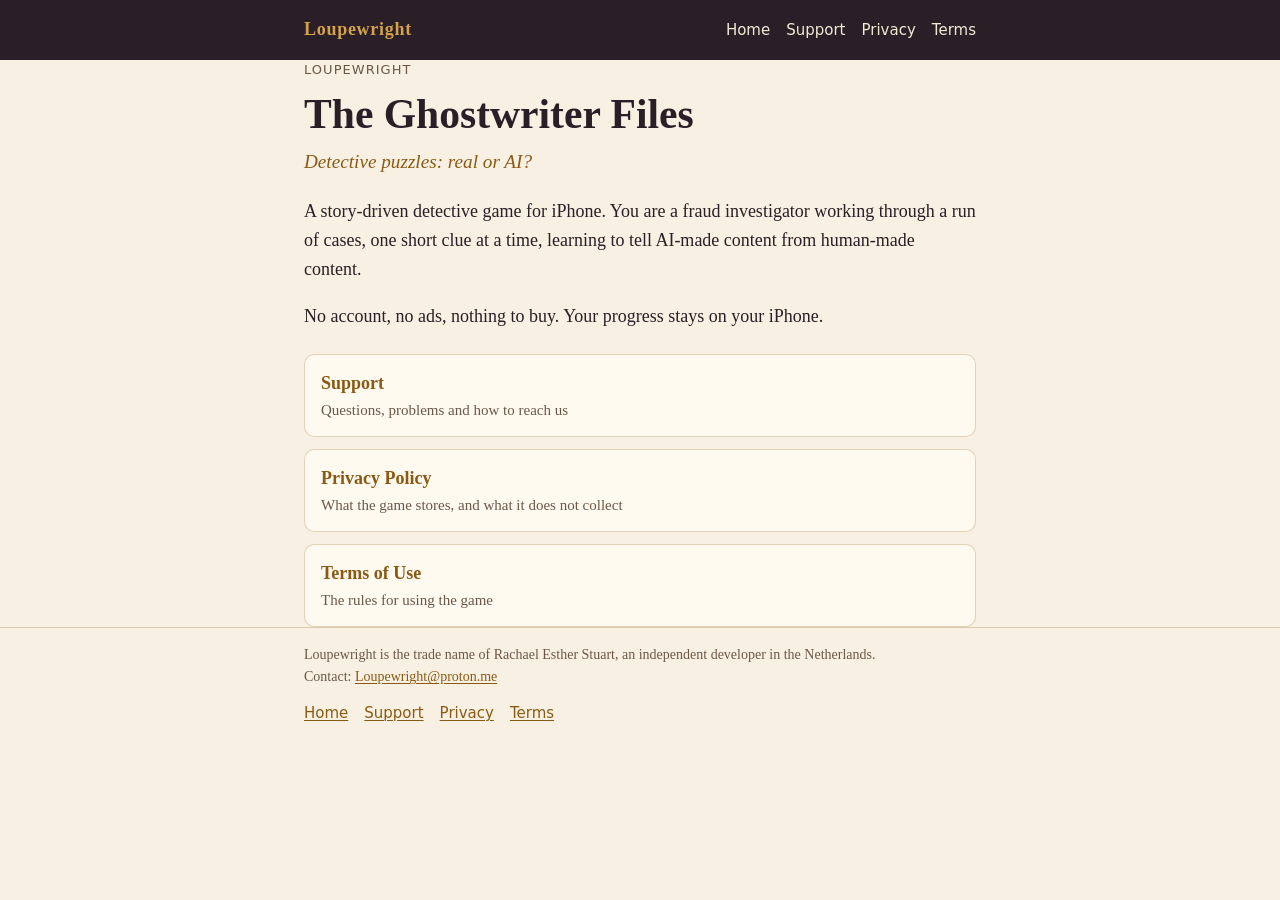
==== index.html @ 8253a8ee "Add The Ghostwriter Files pages: privacy, support, terms Co-Authored-By: Claude Opus 5.5 <noreply@an" ====
<!doctype html>
<html lang="en">
<head>
<meta charset="utf-8">
<meta name="viewport" content="width=device-width, initial-scale=1">
<meta name="color-scheme" content="light dark">
<meta name="referrer" content="no-referrer">
<meta name="description" content="Loupewright makes The Ghostwriter Files, a detective puzzle game for iPhone.">
<title>Loupewright: The Ghostwriter Files</title>
<link rel="icon" href="data:image/svg+xml,%3Csvg xmlns='http://www.w3.org/2000/svg' viewBox='0 0 32 32'%3E%3Ccircle cx='13' cy='13' r='9' fill='none' stroke='%23D4A24C' stroke-width='4'/%3E%3Cpath d='M20 20l9 9' stroke='%23D4A24C' stroke-width='4' stroke-linecap='round'/%3E%3C/svg%3E">
<link rel="stylesheet" href="./style.css">
</head>
<body>
<header class="site-header">
<div class="wrap">
<a class="brand" href="./">Loupewright</a>
<nav aria-label="Site"><a href="./">Home</a> <a href="./support/">Support</a> <a href="./privacy/">Privacy</a> <a href="./terms/">Terms</a></nav>
</div>
</header>
<main class="wrap">
<section class="hero">
<p class="kicker">Loupewright</p>
<h1>The Ghostwriter Files</h1>
<p class="tagline">Detective puzzles: real or AI?</p>
<p>A story-driven detective game for iPhone. You are a fraud investigator working through a run of cases, one short clue at a time, learning to tell AI-made content from human-made content.</p>
<p>No account, no ads, nothing to buy. Your progress stays on your iPhone.</p>
</section>
<ul class="cards">
<li><a href="./support/"><strong>Support</strong><span>Questions, problems and how to reach us</span></a></li>
<li><a href="./privacy/"><strong>Privacy Policy</strong><span>What the game stores, and what it does not collect</span></a></li>
<li><a href="./terms/"><strong>Terms of Use</strong><span>The rules for using the game</span></a></li>
</ul>
</main>
<footer class="site-footer">
<div class="wrap">
<p>Loupewright is the trade name of Rachael Esther Stuart, an independent developer in the Netherlands.<br>
Contact: <a href="mailto:Loupewright@proton.me">Loupewright@proton.me</a></p>
<p><a href="./">Home</a> <a href="./support/">Support</a> <a href="./privacy/">Privacy</a> <a href="./terms/">Terms</a></p>
</div>
</footer>
</body>
</html>
---- style.css ----
/* Loupewright pages: one shared stylesheet. No web fonts, no external requests. */
:root {
  color-scheme: light dark;
  --bg: #f8f1e3;
  --surface: #fffaf0;
  --text: #2a1f26;
  --muted: #6b5847;
  --accent: #8a5a14;
  --accent-strong: #6e470f;
  --rule: rgba(138, 90, 20, 0.25);
  --header-bg: #2a1f26;
  --header-text: #f2e8d5;
  --header-accent: #d4a24c;
  --gutter: 16px;
  --measure: 42rem;
}

@media (prefers-color-scheme: dark) {
  :root {
    --bg: #1a1215;
    --surface: #2a1f26;
    --text: #f2e8d5;
    --muted: #b8a99a;
    --accent: #d4a24c;
    --accent-strong: #e7bd6f;
    --rule: rgba(212, 162, 76, 0.22);
    --header-bg: #20161b;
    --header-text: #f2e8d5;
    --header-accent: #d4a24c;
  }
}

*,
*::before,
*::after {
  box-sizing: border-box;
}

html {
  -webkit-text-size-adjust: 100%;
  text-size-adjust: 100%;
}

body {
  margin: 0;
  background: var(--bg);
  color: var(--text);
  font-family: Georgia, "Iowan Old Style", "Palatino Linotype", Palatino, "Times New Roman", serif;
  font-size: 1.0625rem;
  line-height: 1.6;
  overflow-wrap: break-word;
}

.wrap {
  width: 100%;
  max-width: calc(var(--measure) + 2 * var(--gutter));
  margin: 0 auto;
  padding: 0 var(--gutter);
}

a {
  color: var(--accent);
  text-decoration-thickness: 1px;
  text-underline-offset: 0.15em;
}

a:hover {
  color: var(--accent-strong);
}

a:focus-visible {
  outline: 2px solid var(--accent);
  outline-offset: 2px;
  border-radius: 2px;
}

/* Header and footer */
.site-header {
  background: var(--header-bg);
  color: var(--header-text);
}

.site-header .wrap {
  display: flex;
  flex-wrap: wrap;
  align-items: baseline;
  justify-content: space-between;
  gap: 4px 16px;
  padding-top: 12px;
  padding-bottom: 12px;
}

.site-header a {
  color: var(--header-text);
  text-decoration: none;
}

.site-header a:hover,
.site-header .brand {
  color: var(--header-accent);
}

.brand {
  font-weight: bold;
  letter-spacing: 0.04em;
}

.site-header nav,
.site-footer p:last-child {
  display: flex;
  flex-wrap: wrap;
  gap: 4px 16px;
  font-family: system-ui, -apple-system, "Segoe UI", Roboto, sans-serif;
  font-size: 0.9375rem;
}

.site-header nav a {
  display: inline-block;
  padding: 6px 0;
}

main {
  padding-top: 24px;
  padding-bottom: 40px;
}

.site-footer {
  border-top: 1px solid var(--rule);
  color: var(--muted);
  font-size: 0.875rem;
  padding: 16px 0 32px;
}

.site-footer p {
  margin: 0 0 8px;
}

.site-footer p:last-child a {
  padding: 4px 0;
}

/* Text */
h1,
h2,
h3 {
  line-height: 1.25;
  margin: 1.6em 0 0.5em;
}

h1 {
  font-size: 1.75rem;
  margin-top: 0.2em;
}

h2 {
  font-size: 1.3rem;
  padding-top: 0.6em;
  border-top: 1px solid var(--rule);
}

h3 {
  font-size: 1.1rem;
}

.doc > h2:first-child {
  border-top: 0;
  padding-top: 0;
}

p,
ul,
ol {
  margin: 0 0 1em;
}

ul,
ol {
  padding-left: 1.4em;
}

li + li {
  margin-top: 0.35em;
}

.kicker {
  margin: 0;
  color: var(--muted);
  font-family: system-ui, -apple-system, "Segoe UI", Roboto, sans-serif;
  font-size: 0.8125rem;
  letter-spacing: 0.08em;
  text-transform: uppercase;
}

/* Landing */
.hero h1 {
  font-size: 2rem;
  margin-bottom: 0.15em;
}

.tagline {
  color: var(--accent);
  font-size: 1.2rem;
  font-style: italic;
}

.cards {
  list-style: none;
  padding: 0;
  margin: 24px 0 0;
  display: grid;
  gap: 12px;
}

.cards li + li {
  margin-top: 0;
}

.cards a {
  display: block;
  padding: 14px 16px;
  background: var(--surface);
  border: 1px solid var(--rule);
  border-radius: 10px;
  color: var(--text);
  text-decoration: none;
}

.cards a:hover {
  border-color: var(--accent);
}

.cards strong {
  display: block;
  color: var(--accent);
}

.cards span {
  display: block;
  color: var(--muted);
  font-size: 0.9375rem;
}

@media (min-width: 640px) {
  body {
    font-size: 1.125rem;
  }

  h1 {
    font-size: 2.1rem;
  }

  .hero h1 {
    font-size: 2.6rem;
  }

  main {
    padding-top: 40px;
  }
}
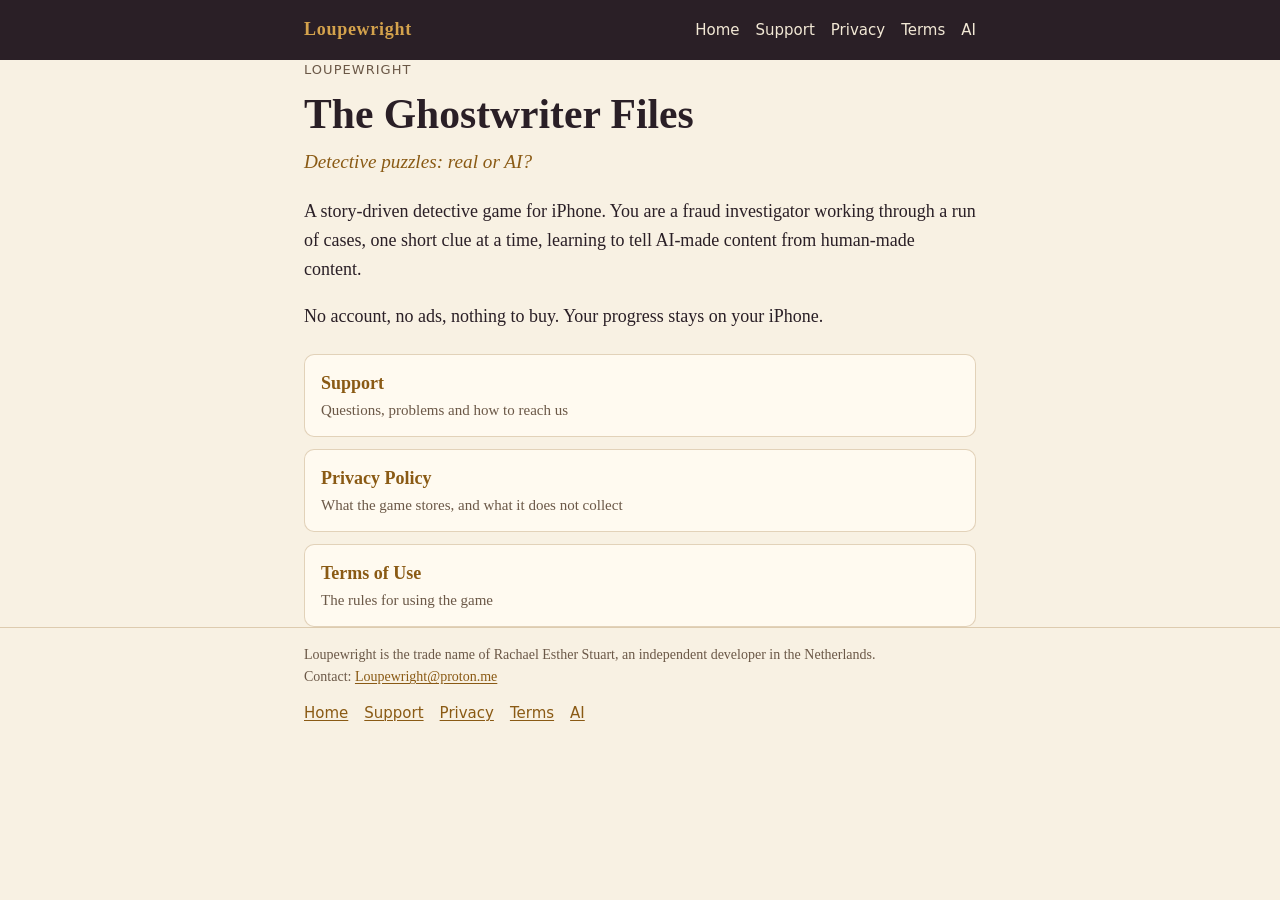
==== commit 2e598cab: "Add AI use page; nav and support link Co-Authored-By: Claude Opus 5.5 <noreply@anthropic.com> Claude" ====
--- a/index.html
+++ b/index.html
@@ -14,7 +14,7 @@
 <header class="site-header">
 <div class="wrap">
 <a class="brand" href="./">Loupewright</a>
-<nav aria-label="Site"><a href="./">Home</a> <a href="./support/">Support</a> <a href="./privacy/">Privacy</a> <a href="./terms/">Terms</a></nav>
+<nav aria-label="Site"><a href="./">Home</a> <a href="./support/">Support</a> <a href="./privacy/">Privacy</a> <a href="./terms/">Terms</a> <a href="./ai/">AI</a></nav>
 </div>
 </header>
 <main class="wrap">
@@ -35,7 +35,7 @@
 <div class="wrap">
 <p>Loupewright is the trade name of Rachael Esther Stuart, an independent developer in the Netherlands.<br>
 Contact: <a href="mailto:Loupewright@proton.me">Loupewright@proton.me</a></p>
-<p><a href="./">Home</a> <a href="./support/">Support</a> <a href="./privacy/">Privacy</a> <a href="./terms/">Terms</a></p>
+<p><a href="./">Home</a> <a href="./support/">Support</a> <a href="./privacy/">Privacy</a> <a href="./terms/">Terms</a> <a href="./ai/">AI</a></p>
 </div>
 </footer>
 </body>
